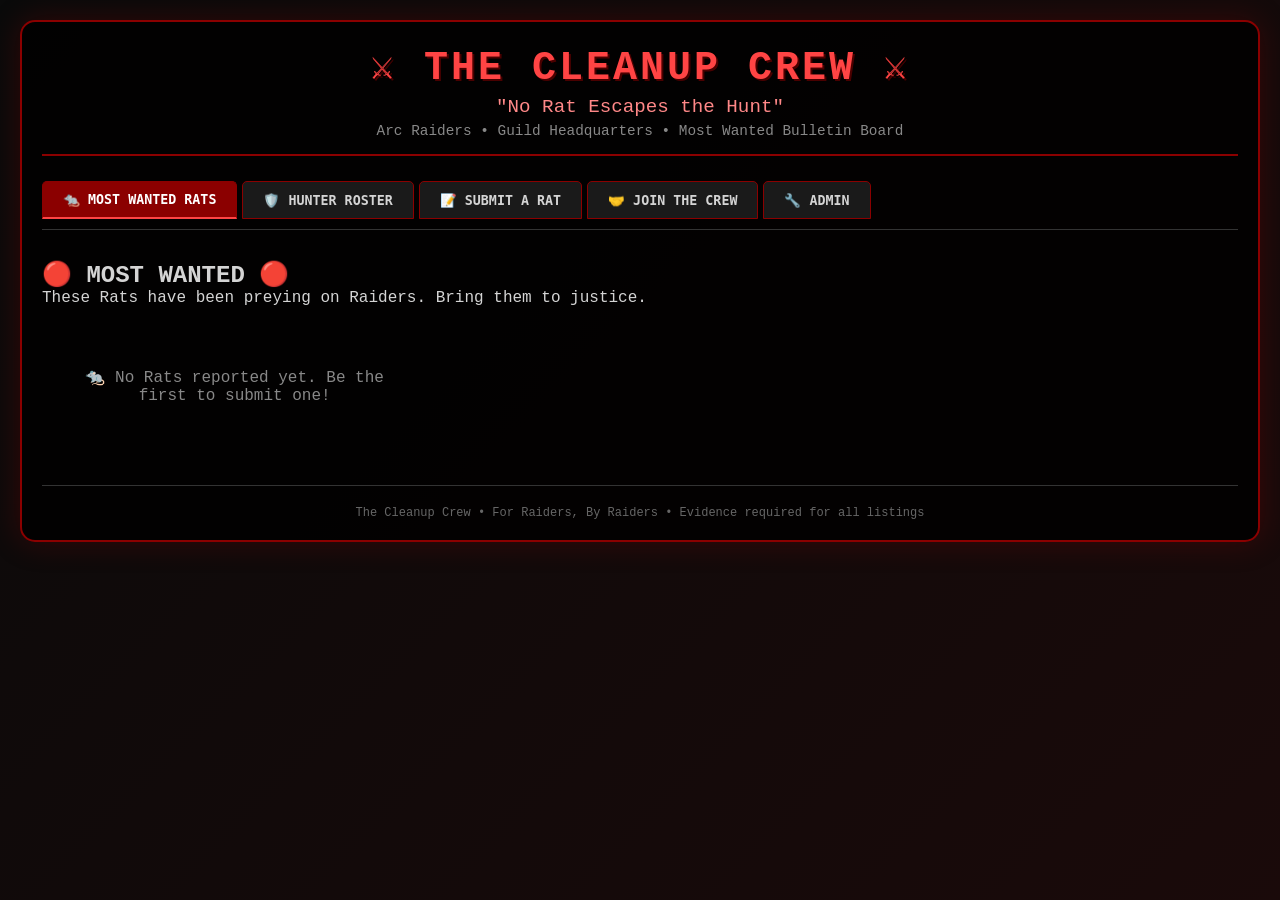
==== index.html @ ebee501c "Add files via upload" ====
<!DOCTYPE html>
<html lang="en">
<head>
    <meta charset="UTF-8">
    <meta name="viewport" content="width=device-width, initial-scale=1.0">
    <title>Arc Raiders - The Cleanup Crew | Most Wanted Rats</title>
    <link rel="stylesheet" href="style.css">
</head>
<body>
    <div class="container">
        <header>
            <h1>⚔️ THE CLEANUP CREW ⚔️</h1>
            <p class="tagline">"No Rat Escapes the Hunt"</p>
            <p class="subtitle">Arc Raiders • Guild Headquarters • Most Wanted Bulletin Board</p>
        </header>

        <nav class="tabs">
            <button class="tab-btn active" data-tab="wanted">🐀 MOST WANTED RATS</button>
            <button class="tab-btn" data-tab="hunters">🛡️ HUNTER ROSTER</button>
            <button class="tab-btn" data-tab="submit">📝 SUBMIT A RAT</button>
            <button class="tab-btn" data-tab="join">🤝 JOIN THE CREW</button>
            <button class="tab-btn" data-tab="admin">🔧 ADMIN</button>
        </nav>

        <!-- MOST WANTED TAB -->
        <div id="wanted" class="tab-content active">
            <div class="wanted-header">
                <h2>🔴 MOST WANTED 🔴</h2>
                <p>These Rats have been preying on Raiders. Bring them to justice.</p>
            </div>
            <div id="ratsList" class="rats-grid">
                <div class="loading">Loading Most Wanted list...</div>
            </div>
        </div>

        <!-- HUNTER ROSTER TAB -->
        <div id="hunters" class="tab-content">
            <div class="hunters-header">
                <h2>🛡️ ACTIVE HUNTERS 🛡️</h2>
                <p>Those who have sworn to hunt down the Rats.</p>
            </div>
            <div id="huntersList" class="hunters-grid">
                <div class="loading">Loading hunter roster...</div>
            </div>
        </div>

        <!-- SUBMIT RAT TAB -->
        <div id="submit" class="tab-content">
            <h2>🐀 REPORT A RAT</h2>
            <p>Know a player who preys on others? Report them here. Include evidence (screenshot link).</p>
            <form id="submitRatForm">
                <input type="text" id="ratName" placeholder="Rat's Username" required>
                <textarea id="ratEvidence" placeholder="Evidence description + screenshot link (Imgur, etc.)" rows="3" required></textarea>
                <input type="text" id="reporterName" placeholder="Your Hunter name (optional)">
                <button type="submit">📢 ADD TO MOST WANTED</button>
            </form>
            <div id="submitMessage" class="message"></div>
        </div>

        <!-- JOIN GUILD TAB -->
        <div id="join" class="tab-content">
            <h2>🤝 JOIN THE CLEANUP CREW</h2>
            <p>Add your name to the Hunter Roster. Together we hunt the Rats.</p>
            <form id="joinForm">
                <input type="text" id="hunterName" placeholder="Your Hunter Name / Gamertag" required>
                <input type="text" id="platform" placeholder="Platform (PC/PS5/Xbox)">
                <button type="submit">⚔️ JOIN THE HUNT ⚔️</button>
            </form>
            <div id="joinMessage" class="message"></div>
        </div>

        <!-- ADMIN TAB -->
        <div id="admin" class="tab-content">
            <h2>🔧 ADMIN PANEL</h2>
            <p>Remove fake or outdated Rat reports. Enter password to continue.</p>
            <input type="password" id="adminPassword" placeholder="Enter admin password">
            <button id="adminLoginBtn">Login</button>
            <div id="adminPanel" style="display:none; margin-top:20px;">
                <h3>Delete a Rat Report</h3>
                <select id="deleteRatSelect"></select>
                <button id="deleteRatBtn">🗑️ Delete Selected Rat</button>
                <div id="adminMessage" class="message"></div>
            </div>
        </div>

        <footer>
            <p>The Cleanup Crew • For Raiders, By Raiders • Evidence required for all listings</p>
        </footer>
    </div>

    <script src="script.js"></script>
</body>
</html>
---- style.css ----
* {
    margin: 0;
    padding: 0;
    box-sizing: border-box;
}

body {
    background: linear-gradient(135deg, #0a0a0a 0%, #1a0a0a 100%);
    font-family: 'Courier New', 'Monaco', monospace;
    color: #d4d4d4;
    min-height: 100vh;
    padding: 20px;
}

.container {
    max-width: 1400px;
    margin: 0 auto;
    background: rgba(0, 0, 0, 0.85);
    border: 2px solid #8b0000;
    border-radius: 15px;
    padding: 20px;
    box-shadow: 0 0 30px rgba(139, 0, 0, 0.3);
}

header {
    text-align: center;
    border-bottom: 2px solid #8b0000;
    padding-bottom: 15px;
    margin-bottom: 25px;
}

header h1 {
    font-size: 2.5rem;
    color: #ff4444;
    text-shadow: 2px 2px 0px #4a0000;
    letter-spacing: 3px;
}

.tagline {
    font-size: 1.2rem;
    color: #ff8888;
    margin: 5px 0;
}

.subtitle {
    font-size: 0.9rem;
    color: #888;
}

.tabs {
    display: flex;
    flex-wrap: wrap;
    gap: 5px;
    margin-bottom: 30px;
    border-bottom: 1px solid #333;
    padding-bottom: 10px;
}

.tab-btn {
    background: #1a1a1a;
    border: 1px solid #8b0000;
    color: #d4d4d4;
    padding: 10px 20px;
    cursor: pointer;
    font-family: monospace;
    font-weight: bold;
    transition: all 0.3s;
    border-radius: 5px 5px 0 0;
}

.tab-btn:hover {
    background: #8b0000;
    color: white;
}

.tab-btn.active {
    background: #8b0000;
    color: white;
    border-bottom: 2px solid #ff4444;
}

.tab-content {
    display: none;
    animation: fadeIn 0.3s;
}

.tab-content.active {
    display: block;
}

@keyframes fadeIn {
    from { opacity: 0; }
    to { opacity: 1; }
}

.rats-grid, .hunters-grid {
    display: grid;
    grid-template-columns: repeat(auto-fill, minmax(320px, 1fr));
    gap: 20px;
    margin-top: 20px;
}

.rat-card {
    background: #0d0d0d;
    border: 2px solid #8b0000;
    border-radius: 10px;
    padding: 15px;
    transition: transform 0.2s;
    position: relative;
}

.rat-card:hover {
    transform: translateY(-5px);
    box-shadow: 0 5px 20px rgba(139, 0, 0, 0.4);
}

.rat-card h3 {
    color: #ff4444;
    font-size: 1.5rem;
    margin-bottom: 10px;
    word-break: break-word;
}

.rat-card .evidence {
    color: #aaa;
    font-size: 0.85rem;
    margin: 10px 0;
    background: #1a1a1a;
    padding: 8px;
    border-radius: 5px;
}

.rat-card .votes {
    display: flex;
    gap: 15px;
    margin-top: 10px;
    align-items: center;
}

.vote-btn {
    background: #2a2a2a;
    border: none;
    color: white;
    padding: 5px 12px;
    cursor: pointer;
    border-radius: 5px;
    font-family: monospace;
}

.vote-btn.up:hover {
    background: #006400;
}

.vote-btn.down:hover {
    background: #8b0000;
}

.score {
    font-weight: bold;
    font-size: 1.1rem;
}

.reported-by {
    font-size: 0.7rem;
    color: #666;
    margin-top: 10px;
}

.hunter-card {
    background: #0d0d0d;
    border: 1px solid #ffcc00;
    border-radius: 10px;
    padding: 15px;
    text-align: center;
}

.hunter-card h3 {
    color: #ffcc00;
    margin-bottom: 5px;
}

.hunter-card .platform {
    color: #888;
    font-size: 0.85rem;
}

form {
    display: flex;
    flex-direction: column;
    gap: 15px;
    max-width: 500px;
    margin: 20px 0;
}

input, textarea, select {
    background: #1a1a1a;
    border: 1px solid #8b0000;
    color: #d4d4d4;
    padding: 10px;
    font-family: monospace;
    border-radius: 5px;
}

button {
    background: #8b0000;
    color: white;
    border: none;
    padding: 12px;
    cursor: pointer;
    font-family: monospace;
    font-weight: bold;
    border-radius: 5px;
    transition: background 0.2s;
}

button:hover {
    background: #ff0000;
}

.message {
    margin-top: 15px;
    padding: 10px;
    border-radius: 5px;
}

.message.success {
    background: #004d00;
    border: 1px solid #00ff00;
}

.message.error {
    background: #4d0000;
    border: 1px solid #ff0000;
}

.loading {
    text-align: center;
    padding: 40px;
    color: #888;
}

footer {
    text-align: center;
    margin-top: 40px;
    padding-top: 20px;
    border-top: 1px solid #333;
    font-size: 0.75rem;
    color: #666;
}

@media (max-width: 768px) {
    .tabs {
        flex-direction: column;
    }
    
    header h1 {
        font-size: 1.5rem;
    }
    
    .rats-grid, .hunters-grid {
        grid-template-columns: 1fr;
    }
}
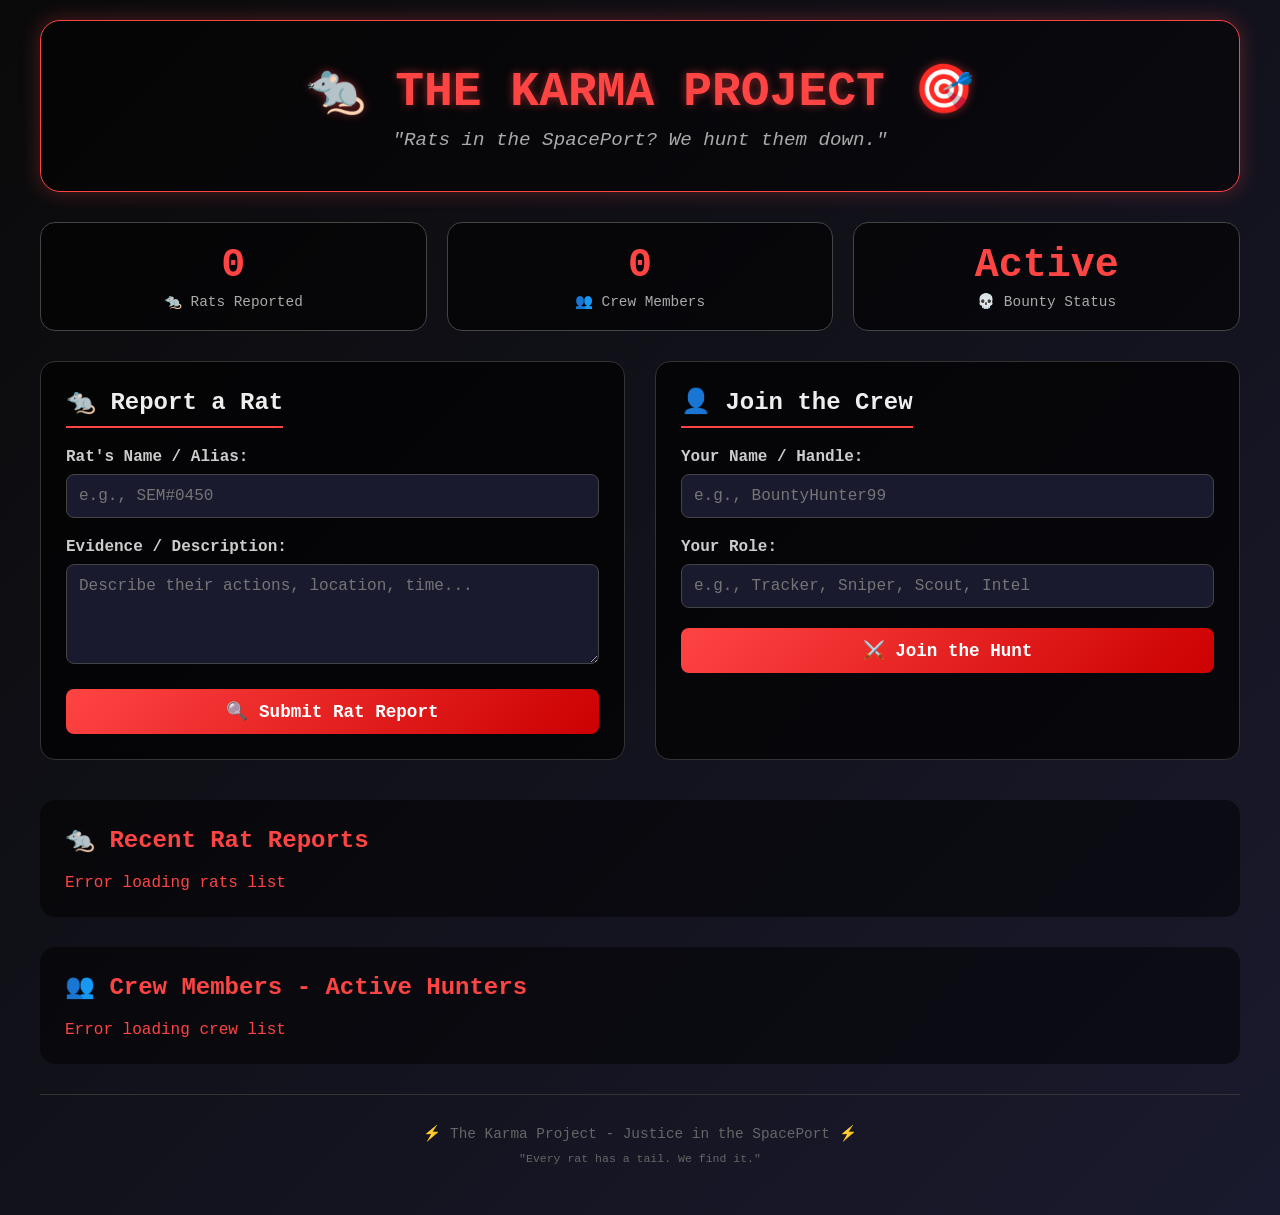
==== commit f2ec7a0a: "Add files via upload" ====
--- a/index.html
+++ b/index.html
@@ -3,89 +3,361 @@
 <head>
     <meta charset="UTF-8">
     <meta name="viewport" content="width=device-width, initial-scale=1.0">
-    <title>Arc Raiders - The Cleanup Crew | Most Wanted Rats</title>
-    <link rel="stylesheet" href="style.css">
+    <title>The Karma Project - Rats Hunter</title>
+    <style>
+        * {
+            margin: 0;
+            padding: 0;
+            box-sizing: border-box;
+        }
+
+        body {
+            font-family: 'Courier New', 'Monaco', monospace;
+            background: linear-gradient(135deg, #0a0a0a 0%, #1a1a2e 100%);
+            color: #eee;
+            min-height: 100vh;
+            padding: 20px;
+        }
+
+        .container {
+            max-width: 1200px;
+            margin: 0 auto;
+        }
+
+        /* Header */
+        .header {
+            text-align: center;
+            padding: 40px 20px;
+            background: rgba(0, 0, 0, 0.5);
+            border-radius: 20px;
+            margin-bottom: 30px;
+            border: 1px solid #ff4444;
+            box-shadow: 0 0 20px rgba(255, 68, 68, 0.3);
+        }
+
+        h1 {
+            font-size: 3em;
+            color: #ff4444;
+            text-shadow: 0 0 10px rgba(255, 68, 68, 0.5);
+            margin-bottom: 10px;
+        }
+
+        .tagline {
+            font-size: 1.2em;
+            color: #aaa;
+            font-style: italic;
+        }
+
+        /* Stats Bar */
+        .stats-bar {
+            display: flex;
+            justify-content: space-around;
+            gap: 20px;
+            margin-bottom: 30px;
+            flex-wrap: wrap;
+        }
+
+        .stat-card {
+            background: rgba(0, 0, 0, 0.6);
+            border-radius: 15px;
+            padding: 20px;
+            text-align: center;
+            flex: 1;
+            min-width: 150px;
+            border: 1px solid #444;
+        }
+
+        .stat-number {
+            font-size: 2.5em;
+            font-weight: bold;
+            color: #ff4444;
+        }
+
+        .stat-label {
+            font-size: 0.9em;
+            color: #aaa;
+            margin-top: 5px;
+        }
+
+        /* Main Grid */
+        .main-grid {
+            display: grid;
+            grid-template-columns: repeat(auto-fit, minmax(400px, 1fr));
+            gap: 30px;
+            margin-bottom: 40px;
+        }
+
+        /* Forms */
+        .form-section {
+            background: rgba(0, 0, 0, 0.7);
+            border-radius: 15px;
+            padding: 25px;
+            border: 1px solid #333;
+        }
+
+        .form-section h2 {
+            margin-bottom: 20px;
+            padding-bottom: 10px;
+            border-bottom: 2px solid #ff4444;
+            display: inline-block;
+        }
+
+        .form-group {
+            margin-bottom: 20px;
+        }
+
+        label {
+            display: block;
+            margin-bottom: 8px;
+            color: #ccc;
+            font-weight: bold;
+        }
+
+        input, textarea {
+            width: 100%;
+            padding: 12px;
+            background: #1a1a2e;
+            border: 1px solid #444;
+            border-radius: 8px;
+            color: #fff;
+            font-family: inherit;
+            font-size: 1em;
+            transition: all 0.3s ease;
+        }
+
+        input:focus, textarea:focus {
+            outline: none;
+            border-color: #ff4444;
+            box-shadow: 0 0 5px rgba(255, 68, 68, 0.3);
+        }
+
+        textarea {
+            min-height: 100px;
+            resize: vertical;
+        }
+
+        button {
+            background: linear-gradient(135deg, #ff4444 0%, #cc0000 100%);
+            color: white;
+            border: none;
+            padding: 12px 30px;
+            border-radius: 8px;
+            font-size: 1.1em;
+            font-weight: bold;
+            cursor: pointer;
+            transition: all 0.3s ease;
+            font-family: inherit;
+            width: 100%;
+        }
+
+        button:hover {
+            transform: translateY(-2px);
+            box-shadow: 0 5px 15px rgba(255, 68, 68, 0.4);
+        }
+
+        button:active {
+            transform: translateY(0);
+        }
+
+        /* Display Sections */
+        .display-section {
+            background: rgba(0, 0, 0, 0.5);
+            border-radius: 15px;
+            padding: 25px;
+            margin-bottom: 30px;
+        }
+
+        .display-section h2 {
+            margin-bottom: 20px;
+            color: #ff4444;
+        }
+
+        .rats-grid, .hunters-grid {
+            max-height: 400px;
+            overflow-y: auto;
+            padding-right: 10px;
+        }
+
+        /* Scrollbar Styling */
+        .rats-grid::-webkit-scrollbar,
+        .hunters-grid::-webkit-scrollbar {
+            width: 8px;
+        }
+
+        .rats-grid::-webkit-scrollbar-track,
+        .hunters-grid::-webkit-scrollbar-track {
+            background: #1a1a2e;
+            border-radius: 10px;
+        }
+
+        .rats-grid::-webkit-scrollbar-thumb,
+        .hunters-grid::-webkit-scrollbar-thumb {
+            background: #ff4444;
+            border-radius: 10px;
+        }
+
+        /* Cards */
+        .rat-card, .hunter-card {
+            background: #1a1a2e;
+            padding: 15px;
+            margin-bottom: 15px;
+            border-radius: 10px;
+            transition: all 0.3s ease;
+            animation: fadeIn 0.5s ease;
+        }
+
+        .rat-card:hover, .hunter-card:hover {
+            transform: translateX(5px);
+            background: #222;
+        }
+
+        @keyframes fadeIn {
+            from {
+                opacity: 0;
+                transform: translateY(-10px);
+            }
+            to {
+                opacity: 1;
+                transform: translateY(0);
+            }
+        }
+
+        /* Footer */
+        .footer {
+            text-align: center;
+            padding: 30px;
+            color: #666;
+            font-size: 0.9em;
+            border-top: 1px solid #333;
+            margin-top: 30px;
+        }
+
+        /* Responsive */
+        @media (max-width: 768px) {
+            h1 {
+                font-size: 2em;
+            }
+            
+            .main-grid {
+                grid-template-columns: 1fr;
+            }
+            
+            .stats-bar {
+                flex-direction: column;
+            }
+            
+            .container {
+                padding: 10px;
+            }
+        }
+
+        /* Loading State */
+        .loading {
+            text-align: center;
+            color: #aaa;
+            padding: 20px;
+        }
+
+        /* Success/Error Messages */
+        .alert {
+            padding: 10px;
+            border-radius: 5px;
+            margin-top: 10px;
+            display: none;
+        }
+
+        .alert-success {
+            background: rgba(68, 255, 68, 0.2);
+            border: 1px solid #44ff44;
+            color: #44ff44;
+        }
+
+        .alert-error {
+            background: rgba(255, 68, 68, 0.2);
+            border: 1px solid #ff4444;
+            color: #ff4444;
+        }
+    </style>
 </head>
 <body>
     <div class="container">
-        <header>
-            <h1>⚔️ THE CLEANUP CREW ⚔️</h1>
-            <p class="tagline">"No Rat Escapes the Hunt"</p>
-            <p class="subtitle">Arc Raiders • Guild Headquarters • Most Wanted Bulletin Board</p>
-        </header>
-
-        <nav class="tabs">
-            <button class="tab-btn active" data-tab="wanted">🐀 MOST WANTED RATS</button>
-            <button class="tab-btn" data-tab="hunters">🛡️ HUNTER ROSTER</button>
-            <button class="tab-btn" data-tab="submit">📝 SUBMIT A RAT</button>
-            <button class="tab-btn" data-tab="join">🤝 JOIN THE CREW</button>
-            <button class="tab-btn" data-tab="admin">🔧 ADMIN</button>
-        </nav>
-
-        <!-- MOST WANTED TAB -->
-        <div id="wanted" class="tab-content active">
-            <div class="wanted-header">
-                <h2>🔴 MOST WANTED 🔴</h2>
-                <p>These Rats have been preying on Raiders. Bring them to justice.</p>
-            </div>
-            <div id="ratsList" class="rats-grid">
-                <div class="loading">Loading Most Wanted list...</div>
-            </div>
-        </div>
-
-        <!-- HUNTER ROSTER TAB -->
-        <div id="hunters" class="tab-content">
-            <div class="hunters-header">
-                <h2>🛡️ ACTIVE HUNTERS 🛡️</h2>
-                <p>Those who have sworn to hunt down the Rats.</p>
-            </div>
-            <div id="huntersList" class="hunters-grid">
-                <div class="loading">Loading hunter roster...</div>
-            </div>
-        </div>
-
-        <!-- SUBMIT RAT TAB -->
-        <div id="submit" class="tab-content">
-            <h2>🐀 REPORT A RAT</h2>
-            <p>Know a player who preys on others? Report them here. Include evidence (screenshot link).</p>
-            <form id="submitRatForm">
-                <input type="text" id="ratName" placeholder="Rat's Username" required>
-                <textarea id="ratEvidence" placeholder="Evidence description + screenshot link (Imgur, etc.)" rows="3" required></textarea>
-                <input type="text" id="reporterName" placeholder="Your Hunter name (optional)">
-                <button type="submit">📢 ADD TO MOST WANTED</button>
-            </form>
-            <div id="submitMessage" class="message"></div>
-        </div>
-
-        <!-- JOIN GUILD TAB -->
-        <div id="join" class="tab-content">
-            <h2>🤝 JOIN THE CLEANUP CREW</h2>
-            <p>Add your name to the Hunter Roster. Together we hunt the Rats.</p>
-            <form id="joinForm">
-                <input type="text" id="hunterName" placeholder="Your Hunter Name / Gamertag" required>
-                <input type="text" id="platform" placeholder="Platform (PC/PS5/Xbox)">
-                <button type="submit">⚔️ JOIN THE HUNT ⚔️</button>
-            </form>
-            <div id="joinMessage" class="message"></div>
-        </div>
-
-        <!-- ADMIN TAB -->
-        <div id="admin" class="tab-content">
-            <h2>🔧 ADMIN PANEL</h2>
-            <p>Remove fake or outdated Rat reports. Enter password to continue.</p>
-            <input type="password" id="adminPassword" placeholder="Enter admin password">
-            <button id="adminLoginBtn">Login</button>
-            <div id="adminPanel" style="display:none; margin-top:20px;">
-                <h3>Delete a Rat Report</h3>
-                <select id="deleteRatSelect"></select>
-                <button id="deleteRatBtn">🗑️ Delete Selected Rat</button>
-                <div id="adminMessage" class="message"></div>
-            </div>
-        </div>
-
-        <footer>
-            <p>The Cleanup Crew • For Raiders, By Raiders • Evidence required for all listings</p>
-        </footer>
+        <!-- Header -->
+        <div class="header">
+            <h1>🐀 THE KARMA PROJECT 🎯</h1>
+            <div class="tagline">"Rats in the SpacePort? We hunt them down."</div>
+        </div>
+
+        <!-- Statistics Bar -->
+        <div class="stats-bar">
+            <div class="stat-card">
+                <div class="stat-number" id="ratsCount">0</div>
+                <div class="stat-label">🐀 Rats Reported</div>
+            </div>
+            <div class="stat-card">
+                <div class="stat-number" id="huntersCount">0</div>
+                <div class="stat-label">👥 Crew Members</div>
+            </div>
+            <div class="stat-card">
+                <div class="stat-number" id="activeBounties">Active</div>
+                <div class="stat-label">💀 Bounty Status</div>
+            </div>
+        </div>
+
+        <!-- Main Forms Grid -->
+        <div class="main-grid">
+            <!-- Submit Rat Form -->
+            <div class="form-section">
+                <h2>🐀 Report a Rat</h2>
+                <form id="ratForm" onsubmit="event.preventDefault(); submitRat();">
+                    <div class="form-group">
+                        <label for="ratName">Rat's Name / Alias:</label>
+                        <input type="text" id="ratName" placeholder="e.g., SEM#0450" required>
+                    </div>
+                    <div class="form-group">
+                        <label for="ratEvidence">Evidence / Description:</label>
+                        <textarea id="ratEvidence" placeholder="Describe their actions, location, time..." required></textarea>
+                    </div>
+                    <button type="submit">🔍 Submit Rat Report</button>
+                </form>
+            </div>
+
+            <!-- Join Crew Form -->
+            <div class="form-section">
+                <h2>👤 Join the Crew</h2>
+                <form id="crewForm" onsubmit="event.preventDefault(); joinCrew();">
+                    <div class="form-group">
+                        <label for="hunterName">Your Name / Handle:</label>
+                        <input type="text" id="hunterName" placeholder="e.g., BountyHunter99" required>
+                    </div>
+                    <div class="form-group">
+                        <label for="hunterRole">Your Role:</label>
+                        <input type="text" id="hunterRole" placeholder="e.g., Tracker, Sniper, Scout, Intel" required>
+                    </div>
+                    <button type="submit">⚔️ Join the Hunt</button>
+                </form>
+            </div>
+        </div>
+
+        <!-- Display Sections -->
+        <div class="display-section">
+            <h2>🐀 Recent Rat Reports</h2>
+            <div id="ratsList">
+                <div class="loading">Loading reported rats...</div>
+            </div>
+        </div>
+
+        <div class="display-section">
+            <h2>👥 Crew Members - Active Hunters</h2>
+            <div id="huntersList">
+                <div class="loading">Loading crew members...</div>
+            </div>
+        </div>
+
+        <!-- Footer -->
+        <div class="footer">
+            <p>⚡ The Karma Project - Justice in the SpacePort ⚡</p>
+            <p style="font-size: 0.8em; margin-top: 10px;">"Every rat has a tail. We find it."</p>
+        </div>
     </div>
 
     <script src="script.js"></script>
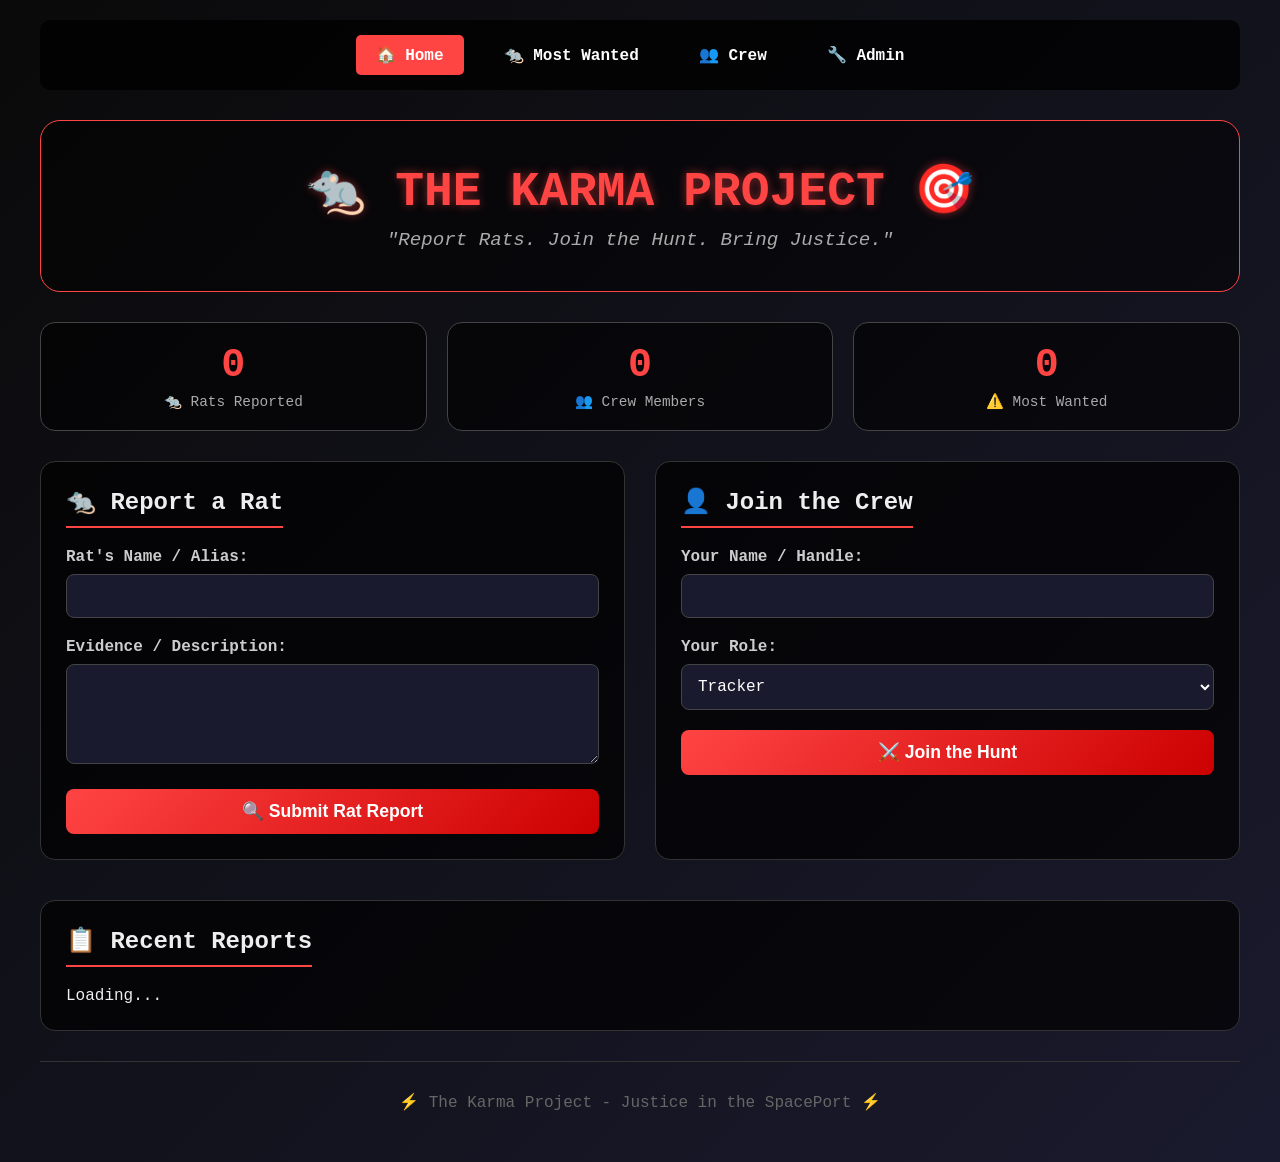
==== commit 0af24093: "Add files via upload" ====
--- a/index.html
+++ b/index.html
@@ -1,365 +1,298 @@
-<!DOCTYPE html>
-<html lang="en">
-<head>
-    <meta charset="UTF-8">
-    <meta name="viewport" content="width=device-width, initial-scale=1.0">
-    <title>The Karma Project - Rats Hunter</title>
-    <style>
-        * {
-            margin: 0;
-            padding: 0;
-            box-sizing: border-box;
-        }
-
-        body {
-            font-family: 'Courier New', 'Monaco', monospace;
-            background: linear-gradient(135deg, #0a0a0a 0%, #1a1a2e 100%);
-            color: #eee;
-            min-height: 100vh;
-            padding: 20px;
-        }
-
-        .container {
-            max-width: 1200px;
-            margin: 0 auto;
-        }
-
-        /* Header */
-        .header {
-            text-align: center;
-            padding: 40px 20px;
-            background: rgba(0, 0, 0, 0.5);
-            border-radius: 20px;
-            margin-bottom: 30px;
-            border: 1px solid #ff4444;
-            box-shadow: 0 0 20px rgba(255, 68, 68, 0.3);
-        }
-
-        h1 {
-            font-size: 3em;
-            color: #ff4444;
-            text-shadow: 0 0 10px rgba(255, 68, 68, 0.5);
-            margin-bottom: 10px;
-        }
-
-        .tagline {
-            font-size: 1.2em;
-            color: #aaa;
-            font-style: italic;
-        }
-
-        /* Stats Bar */
-        .stats-bar {
-            display: flex;
-            justify-content: space-around;
-            gap: 20px;
-            margin-bottom: 30px;
-            flex-wrap: wrap;
-        }
-
-        .stat-card {
-            background: rgba(0, 0, 0, 0.6);
-            border-radius: 15px;
-            padding: 20px;
-            text-align: center;
-            flex: 1;
-            min-width: 150px;
-            border: 1px solid #444;
-        }
-
-        .stat-number {
-            font-size: 2.5em;
-            font-weight: bold;
-            color: #ff4444;
-        }
-
-        .stat-label {
-            font-size: 0.9em;
-            color: #aaa;
-            margin-top: 5px;
-        }
-
-        /* Main Grid */
-        .main-grid {
-            display: grid;
-            grid-template-columns: repeat(auto-fit, minmax(400px, 1fr));
-            gap: 30px;
-            margin-bottom: 40px;
-        }
-
-        /* Forms */
-        .form-section {
-            background: rgba(0, 0, 0, 0.7);
-            border-radius: 15px;
-            padding: 25px;
-            border: 1px solid #333;
-        }
-
-        .form-section h2 {
-            margin-bottom: 20px;
-            padding-bottom: 10px;
-            border-bottom: 2px solid #ff4444;
-            display: inline-block;
-        }
-
-        .form-group {
-            margin-bottom: 20px;
-        }
-
-        label {
-            display: block;
-            margin-bottom: 8px;
-            color: #ccc;
-            font-weight: bold;
-        }
-
-        input, textarea {
-            width: 100%;
-            padding: 12px;
-            background: #1a1a2e;
-            border: 1px solid #444;
-            border-radius: 8px;
-            color: #fff;
-            font-family: inherit;
-            font-size: 1em;
-            transition: all 0.3s ease;
-        }
-
-        input:focus, textarea:focus {
-            outline: none;
-            border-color: #ff4444;
-            box-shadow: 0 0 5px rgba(255, 68, 68, 0.3);
-        }
-
-        textarea {
-            min-height: 100px;
-            resize: vertical;
-        }
-
-        button {
-            background: linear-gradient(135deg, #ff4444 0%, #cc0000 100%);
-            color: white;
-            border: none;
-            padding: 12px 30px;
-            border-radius: 8px;
-            font-size: 1.1em;
-            font-weight: bold;
-            cursor: pointer;
-            transition: all 0.3s ease;
-            font-family: inherit;
-            width: 100%;
-        }
-
-        button:hover {
-            transform: translateY(-2px);
-            box-shadow: 0 5px 15px rgba(255, 68, 68, 0.4);
-        }
-
-        button:active {
-            transform: translateY(0);
-        }
-
-        /* Display Sections */
-        .display-section {
-            background: rgba(0, 0, 0, 0.5);
-            border-radius: 15px;
-            padding: 25px;
-            margin-bottom: 30px;
-        }
-
-        .display-section h2 {
-            margin-bottom: 20px;
-            color: #ff4444;
-        }
-
-        .rats-grid, .hunters-grid {
-            max-height: 400px;
-            overflow-y: auto;
-            padding-right: 10px;
-        }
-
-        /* Scrollbar Styling */
-        .rats-grid::-webkit-scrollbar,
-        .hunters-grid::-webkit-scrollbar {
-            width: 8px;
-        }
-
-        .rats-grid::-webkit-scrollbar-track,
-        .hunters-grid::-webkit-scrollbar-track {
-            background: #1a1a2e;
-            border-radius: 10px;
-        }
-
-        .rats-grid::-webkit-scrollbar-thumb,
-        .hunters-grid::-webkit-scrollbar-thumb {
-            background: #ff4444;
-            border-radius: 10px;
-        }
-
-        /* Cards */
-        .rat-card, .hunter-card {
-            background: #1a1a2e;
-            padding: 15px;
-            margin-bottom: 15px;
-            border-radius: 10px;
-            transition: all 0.3s ease;
-            animation: fadeIn 0.5s ease;
-        }
-
-        .rat-card:hover, .hunter-card:hover {
-            transform: translateX(5px);
-            background: #222;
-        }
-
-        @keyframes fadeIn {
-            from {
-                opacity: 0;
-                transform: translateY(-10px);
-            }
-            to {
-                opacity: 1;
-                transform: translateY(0);
-            }
-        }
-
-        /* Footer */
-        .footer {
-            text-align: center;
-            padding: 30px;
-            color: #666;
-            font-size: 0.9em;
-            border-top: 1px solid #333;
-            margin-top: 30px;
-        }
-
-        /* Responsive */
-        @media (max-width: 768px) {
-            h1 {
-                font-size: 2em;
-            }
-            
-            .main-grid {
-                grid-template-columns: 1fr;
-            }
-            
-            .stats-bar {
-                flex-direction: column;
-            }
-            
-            .container {
-                padding: 10px;
-            }
-        }
-
-        /* Loading State */
-        .loading {
-            text-align: center;
-            color: #aaa;
-            padding: 20px;
-        }
-
-        /* Success/Error Messages */
-        .alert {
-            padding: 10px;
-            border-radius: 5px;
-            margin-top: 10px;
-            display: none;
-        }
-
-        .alert-success {
-            background: rgba(68, 255, 68, 0.2);
-            border: 1px solid #44ff44;
-            color: #44ff44;
-        }
-
-        .alert-error {
-            background: rgba(255, 68, 68, 0.2);
-            border: 1px solid #ff4444;
-            color: #ff4444;
-        }
-    </style>
-</head>
-<body>
-    <div class="container">
-        <!-- Header -->
-        <div class="header">
-            <h1>🐀 THE KARMA PROJECT 🎯</h1>
-            <div class="tagline">"Rats in the SpacePort? We hunt them down."</div>
-        </div>
-
-        <!-- Statistics Bar -->
-        <div class="stats-bar">
-            <div class="stat-card">
-                <div class="stat-number" id="ratsCount">0</div>
-                <div class="stat-label">🐀 Rats Reported</div>
-            </div>
-            <div class="stat-card">
-                <div class="stat-number" id="huntersCount">0</div>
-                <div class="stat-label">👥 Crew Members</div>
-            </div>
-            <div class="stat-card">
-                <div class="stat-number" id="activeBounties">Active</div>
-                <div class="stat-label">💀 Bounty Status</div>
-            </div>
-        </div>
-
-        <!-- Main Forms Grid -->
-        <div class="main-grid">
-            <!-- Submit Rat Form -->
-            <div class="form-section">
-                <h2>🐀 Report a Rat</h2>
-                <form id="ratForm" onsubmit="event.preventDefault(); submitRat();">
-                    <div class="form-group">
-                        <label for="ratName">Rat's Name / Alias:</label>
-                        <input type="text" id="ratName" placeholder="e.g., SEM#0450" required>
-                    </div>
-                    <div class="form-group">
-                        <label for="ratEvidence">Evidence / Description:</label>
-                        <textarea id="ratEvidence" placeholder="Describe their actions, location, time..." required></textarea>
-                    </div>
-                    <button type="submit">🔍 Submit Rat Report</button>
-                </form>
-            </div>
-
-            <!-- Join Crew Form -->
-            <div class="form-section">
-                <h2>👤 Join the Crew</h2>
-                <form id="crewForm" onsubmit="event.preventDefault(); joinCrew();">
-                    <div class="form-group">
-                        <label for="hunterName">Your Name / Handle:</label>
-                        <input type="text" id="hunterName" placeholder="e.g., BountyHunter99" required>
-                    </div>
-                    <div class="form-group">
-                        <label for="hunterRole">Your Role:</label>
-                        <input type="text" id="hunterRole" placeholder="e.g., Tracker, Sniper, Scout, Intel" required>
-                    </div>
-                    <button type="submit">⚔️ Join the Hunt</button>
-                </form>
-            </div>
-        </div>
-
-        <!-- Display Sections -->
-        <div class="display-section">
-            <h2>🐀 Recent Rat Reports</h2>
-            <div id="ratsList">
-                <div class="loading">Loading reported rats...</div>
-            </div>
-        </div>
-
-        <div class="display-section">
-            <h2>👥 Crew Members - Active Hunters</h2>
-            <div id="huntersList">
-                <div class="loading">Loading crew members...</div>
-            </div>
-        </div>
-
-        <!-- Footer -->
-        <div class="footer">
-            <p>⚡ The Karma Project - Justice in the SpacePort ⚡</p>
-            <p style="font-size: 0.8em; margin-top: 10px;">"Every rat has a tail. We find it."</p>
-        </div>
-    </div>
-
-    <script src="script.js"></script>
-</body>
+<!DOCTYPE html>
+<html lang="en">
+<head>
+    <meta charset="UTF-8">
+    <meta name="viewport" content="width=device-width, initial-scale=1.0">
+    <title>The Karma Project - Rats Hunter</title>
+    <style>
+        * {
+            margin: 0;
+            padding: 0;
+            box-sizing: border-box;
+        }
+
+        body {
+            font-family: 'Courier New', 'Monaco', monospace;
+            background: linear-gradient(135deg, #0a0a0a 0%, #1a1a2e 100%);
+            color: #eee;
+            min-height: 100vh;
+            padding: 20px;
+        }
+
+        .container {
+            max-width: 1200px;
+            margin: 0 auto;
+        }
+
+        /* Navigation */
+        .nav {
+            background: rgba(0, 0, 0, 0.8);
+            padding: 15px;
+            border-radius: 10px;
+            margin-bottom: 30px;
+            display: flex;
+            justify-content: center;
+            gap: 20px;
+            flex-wrap: wrap;
+        }
+
+        .nav a {
+            color: #fff;
+            text-decoration: none;
+            padding: 10px 20px;
+            border-radius: 5px;
+            transition: all 0.3s ease;
+            font-weight: bold;
+        }
+
+        .nav a:hover {
+            background: #ff4444;
+            transform: translateY(-2px);
+        }
+
+        .nav a.active {
+            background: #ff4444;
+        }
+
+        /* Header */
+        .header {
+            text-align: center;
+            padding: 40px 20px;
+            background: rgba(0, 0, 0, 0.5);
+            border-radius: 20px;
+            margin-bottom: 30px;
+            border: 1px solid #ff4444;
+        }
+
+        h1 {
+            font-size: 3em;
+            color: #ff4444;
+            text-shadow: 0 0 10px rgba(255, 68, 68, 0.5);
+            margin-bottom: 10px;
+        }
+
+        .tagline {
+            font-size: 1.2em;
+            color: #aaa;
+            font-style: italic;
+        }
+
+        /* Stats Bar */
+        .stats-bar {
+            display: flex;
+            justify-content: space-around;
+            gap: 20px;
+            margin-bottom: 30px;
+            flex-wrap: wrap;
+        }
+
+        .stat-card {
+            background: rgba(0, 0, 0, 0.6);
+            border-radius: 15px;
+            padding: 20px;
+            text-align: center;
+            flex: 1;
+            min-width: 150px;
+            border: 1px solid #444;
+            cursor: pointer;
+            transition: all 0.3s ease;
+        }
+
+        .stat-card:hover {
+            transform: translateY(-5px);
+            border-color: #ff4444;
+        }
+
+        .stat-number {
+            font-size: 2.5em;
+            font-weight: bold;
+            color: #ff4444;
+        }
+
+        .stat-label {
+            font-size: 0.9em;
+            color: #aaa;
+            margin-top: 5px;
+        }
+
+        /* Main Grid */
+        .main-grid {
+            display: grid;
+            grid-template-columns: repeat(auto-fit, minmax(400px, 1fr));
+            gap: 30px;
+            margin-bottom: 40px;
+        }
+
+        /* Forms */
+        .form-section {
+            background: rgba(0, 0, 0, 0.7);
+            border-radius: 15px;
+            padding: 25px;
+            border: 1px solid #333;
+        }
+
+        .form-section h2 {
+            margin-bottom: 20px;
+            padding-bottom: 10px;
+            border-bottom: 2px solid #ff4444;
+            display: inline-block;
+        }
+
+        .form-group {
+            margin-bottom: 20px;
+        }
+
+        label {
+            display: block;
+            margin-bottom: 8px;
+            color: #ccc;
+            font-weight: bold;
+        }
+
+        input, textarea, select {
+            width: 100%;
+            padding: 12px;
+            background: #1a1a2e;
+            border: 1px solid #444;
+            border-radius: 8px;
+            color: #fff;
+            font-family: inherit;
+            font-size: 1em;
+        }
+
+        input:focus, textarea:focus, select:focus {
+            outline: none;
+            border-color: #ff4444;
+        }
+
+        textarea {
+            min-height: 100px;
+            resize: vertical;
+        }
+
+        button {
+            background: linear-gradient(135deg, #ff4444 0%, #cc0000 100%);
+            color: white;
+            border: none;
+            padding: 12px 30px;
+            border-radius: 8px;
+            font-size: 1.1em;
+            font-weight: bold;
+            cursor: pointer;
+            transition: all 0.3s ease;
+            width: 100%;
+        }
+
+        button:hover {
+            transform: translateY(-2px);
+            box-shadow: 0 5px 15px rgba(255, 68, 68, 0.4);
+        }
+
+        .footer {
+            text-align: center;
+            padding: 30px;
+            color: #666;
+            border-top: 1px solid #333;
+            margin-top: 30px;
+        }
+
+        @media (max-width: 768px) {
+            h1 { font-size: 2em; }
+            .main-grid { grid-template-columns: 1fr; }
+        }
+    </style>
+</head>
+<body>
+    <div class="container">
+        <!-- Navigation -->
+        <div class="nav">
+            <a href="index.html" class="active">🏠 Home</a>
+            <a href="wanted.html">🐀 Most Wanted</a>
+            <a href="crew.html">👥 Crew</a>
+            <a href="admin.html">🔧 Admin</a>
+        </div>
+
+        <!-- Header -->
+        <div class="header">
+            <h1>🐀 THE KARMA PROJECT 🎯</h1>
+            <div class="tagline">"Report Rats. Join the Hunt. Bring Justice."</div>
+        </div>
+
+        <!-- Statistics Bar -->
+        <div class="stats-bar">
+            <div class="stat-card" onclick="location.href='wanted.html'">
+                <div class="stat-number" id="ratsCount">0</div>
+                <div class="stat-label">🐀 Rats Reported</div>
+            </div>
+            <div class="stat-card" onclick="location.href='crew.html'">
+                <div class="stat-number" id="huntersCount">0</div>
+                <div class="stat-label">👥 Crew Members</div>
+            </div>
+            <div class="stat-card">
+                <div class="stat-number" id="wantedCount">0</div>
+                <div class="stat-label">⚠️ Most Wanted</div>
+            </div>
+        </div>
+
+        <!-- Main Forms Grid -->
+        <div class="main-grid">
+            <!-- Submit Rat Form -->
+            <div class="form-section">
+                <h2>🐀 Report a Rat</h2>
+                <form onsubmit="event.preventDefault(); submitRat();">
+                    <div class="form-group">
+                        <label>Rat's Name / Alias:</label>
+                        <input type="text" id="ratName" required>
+                    </div>
+                    <div class="form-group">
+                        <label>Evidence / Description:</label>
+                        <textarea id="ratEvidence" required></textarea>
+                    </div>
+                    <button type="submit">🔍 Submit Rat Report</button>
+                </form>
+            </div>
+
+            <!-- Join Crew Form -->
+            <div class="form-section">
+                <h2>👤 Join the Crew</h2>
+                <form onsubmit="event.preventDefault(); joinCrew();">
+                    <div class="form-group">
+                        <label>Your Name / Handle:</label>
+                        <input type="text" id="hunterName" required>
+                    </div>
+                    <div class="form-group">
+                        <label>Your Role:</label>
+                        <select id="hunterRole">
+                            <option value="Tracker">Tracker</option>
+                            <option value="Sniper">Sniper</option>
+                            <option value="Scout">Scout</option>
+                            <option value="Intel">Intel</option>
+                            <option value="Bounty Hunter">Bounty Hunter</option>
+                        </select>
+                    </div>
+                    <button type="submit">⚔️ Join the Hunt</button>
+                </form>
+            </div>
+        </div>
+
+        <!-- Recent Reports Preview -->
+        <div class="form-section">
+            <h2>📋 Recent Reports</h2>
+            <div id="recentReports">Loading...</div>
+        </div>
+
+        <div class="footer">
+            <p>⚡ The Karma Project - Justice in the SpacePort ⚡</p>
+        </div>
+    </div>
+
+    <script src="script.js"></script>
+    <script>
+        // Load initial data
+        document.addEventListener('DOMContentLoaded', () => {
+            loadRecentReports();
+            updateAllStats();
+        });
+    </script>
+</body>
 </html>
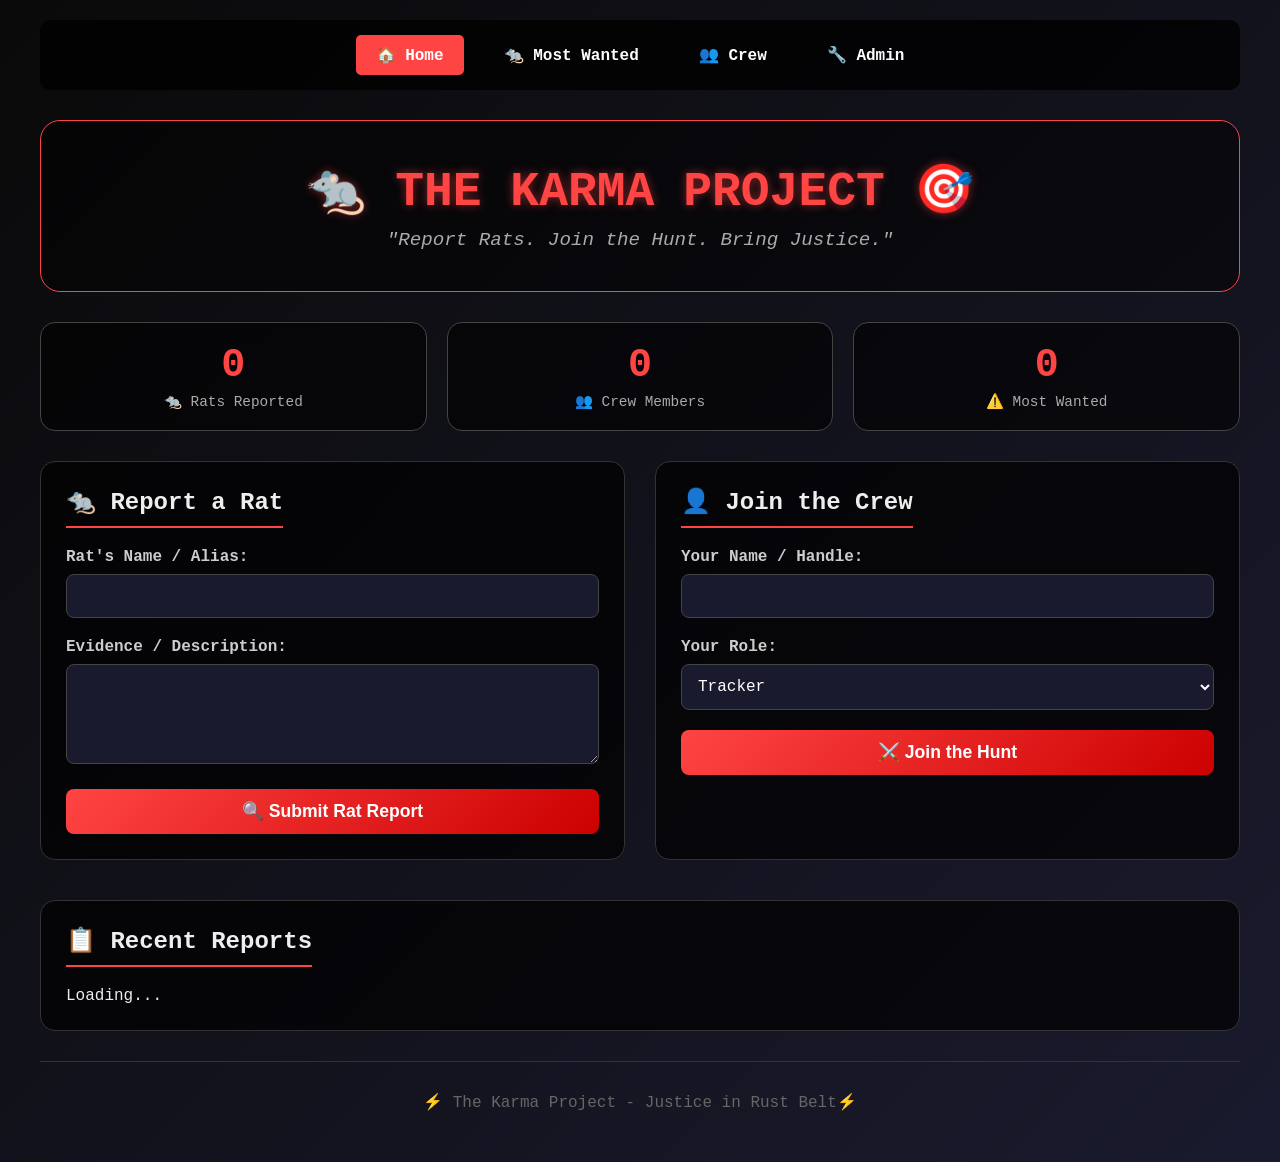
==== commit f9bc2ac5: "Add files via upload" ====
--- a/index.html
+++ b/index.html
@@ -282,7 +282,7 @@
         </div>
 
         <div class="footer">
-            <p>⚡ The Karma Project - Justice in the SpacePort ⚡</p>
+            <p>⚡ The Karma Project - Justice in Rust Belt⚡</p>
         </div>
     </div>
 
